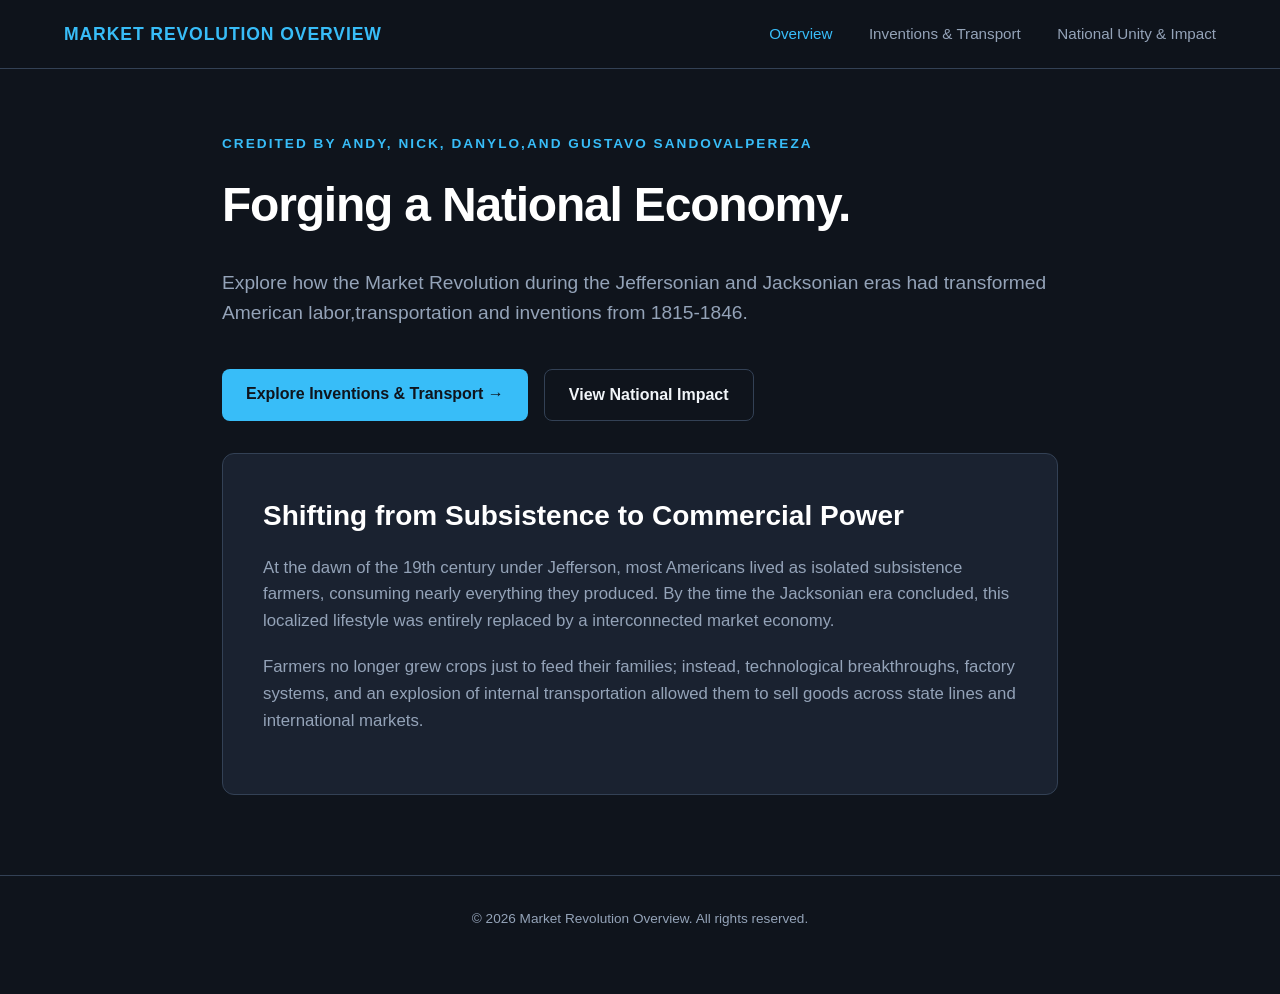
==== index.html @ 3324ac4e "Update index.html" ====
<!DOCTYPE html>
<html lang="en">
<head>
  <meta charset="utf-8">
  <meta name="viewport" content="width=device-width, initial-scale=1-1">
  <title>The Market Revolution | Honors US History</title>
  <link rel="stylesheet" href="style.css">
</head>
<body>

  <header class="site-header">
    <div class="brand">MARKET REVOLUTION OVERVIEW</div>
    <nav>
      <a href="index.html" class="active">Overview</a>
      <a href="transport.html">Inventions & Transport</a>
      <a href="economy.html">National Unity & Impact</a>
    </nav>
  </header>

  <main class="hero">
    <div class="eyebrow">Credited by Andy, Nick, Danylo,and Gustavo SandovalPereza</div>
    <h1>Forging a National Economy.</h1>
    <p class="subtitle">Explore how the Market Revolution during the Jeffersonian and Jacksonian eras had transformed American labor,transportation and inventions from 1815-1846. </p>
    
    <div class="actions">
      <a href="transport.html" class="button primary">Explore Inventions & Transport &rarr;</a>
      <a href="economy.html" class="button secondary">View National Impact</a>
    </div>
  </main>

  <section class="content-section">
    <div class="card">
      <h2>Shifting from Subsistence to Commercial Power</h2>
      <p>At the dawn of the 19th century under Jefferson, most Americans lived as isolated subsistence farmers, consuming nearly everything they produced. By the time the Jacksonian era concluded, this localized lifestyle was entirely replaced by a interconnected market economy.</p>
      <p>Farmers no longer grew crops just to feed their families; instead, technological breakthroughs, factory systems, and an explosion of internal transportation allowed them to sell goods across state lines and international markets.</p>
    </div>
  </section>

  <footer>
    &copy; 2026 Market Revolution Overview. All rights reserved.
  </footer>

</body>
</html>
---- style.css ----
:root {
  --bg-color: #0f141c;
  --card-bg: #1a2230;
  --text-main: #f1f5f9;
  --text-muted: #94a3b8;
  --accent: #38bdf8;
  --accent-hover: #0ea5e9;
  --border: #334155;
}

* {
  margin: 0;
  padding: 0;
  box-sizing: border-box;
}

body {
  font-family: -apple-system, BlinkMacSystemFont, "Segoe UI", Roboto, Helvetica, Arial, sans-serif;
  background-color: var(--bg-color);
  color: var(--text-main);
  line-height: 1.6;
  padding-bottom: 4rem;
}

/* Header & Navigation */
.site-header {
  background-color: rgba(15, 20, 28, 0.95);
  border-bottom: 1px solid var(--border);
  position: sticky;
  top: 0;
  z-index: 100;
  backdrop-filter: blur(8px);
  display: flex;
  justify-content: space-between;
  align-items: center;
  padding: 1.25rem 5%;
}

.brand {
  font-weight: 700;
  font-size: 1.1rem;
  letter-spacing: 0.05em;
  color: var(--accent);
}

nav a {
  color: var(--text-muted);
  text-decoration: none;
  margin-left: 2rem;
  font-size: 0.95rem;
  font-weight: 500;
  transition: color 0.2s ease;
}

nav a:hover, nav a.active {
  color: var(--accent);
}

/* Hero Section */
.hero {
  max-width: 900px;
  margin: 4rem auto 2rem auto;
  padding: 0 2rem;
}

.eyebrow {
  text-transform: uppercase;
  font-size: 0.85rem;
  letter-spacing: 0.15em;
  color: var(--accent);
  margin-bottom: 0.75rem;
  font-weight: 600;
}

h1 {
  font-size: 3rem;
  font-weight: 800;
  letter-spacing: -0.025em;
  margin-bottom: 1.5rem;
  color: #ffffff;
}

.subtitle {
  font-size: 1.2rem;
  color: var(--text-muted);
  margin-bottom: 2.5rem;
}

/* Content Cards & Layout */
.content-section {
  max-width: 900px;
  margin: 2rem auto;
  padding: 0 2rem;
}

.card {
  background-color: var(--card-bg);
  border: 1px solid var(--border);
  border-radius: 12px;
  padding: 2.5rem;
  margin-bottom: 2rem;
}

.card h2 {
  font-size: 1.75rem;
  margin-bottom: 1rem;
  color: #ffffff;
}

.card h3 {
  font-size: 1.25rem;
  margin-top: 1.5rem;
  margin-bottom: 0.5rem;
  color: var(--accent);
}

.card p {
  color: var(--text-muted);
  margin-bottom: 1.2rem;
  font-size: 1.05rem;
}

/* Action Buttons */
.actions {
  display: flex;
  gap: 1rem;
  margin-top: 2rem;
}

.button {
  display: inline-block;
  padding: 0.75rem 1.5rem;
  border-radius: 8px;
  font-weight: 600;
  text-decoration: none;
  transition: all 0.2s ease;
}

.button.primary {
  background-color: var(--accent);
  color: #0f141c;
}

.button.primary:hover {
  background-color: var(--accent-hover);
}

.button.secondary {
  background-color: transparent;
  border: 1px solid var(--border);
  color: var(--text-main);
}

.button.secondary:hover {
  border-color: var(--accent);
  color: var(--accent);
}

/* Footer */
footer {
  text-align: center;
  margin-top: 5rem;
  color: var(--text-muted);
  font-size: 0.85rem;
  border-top: 1px solid var(--border);
  padding-top: 2rem;
}
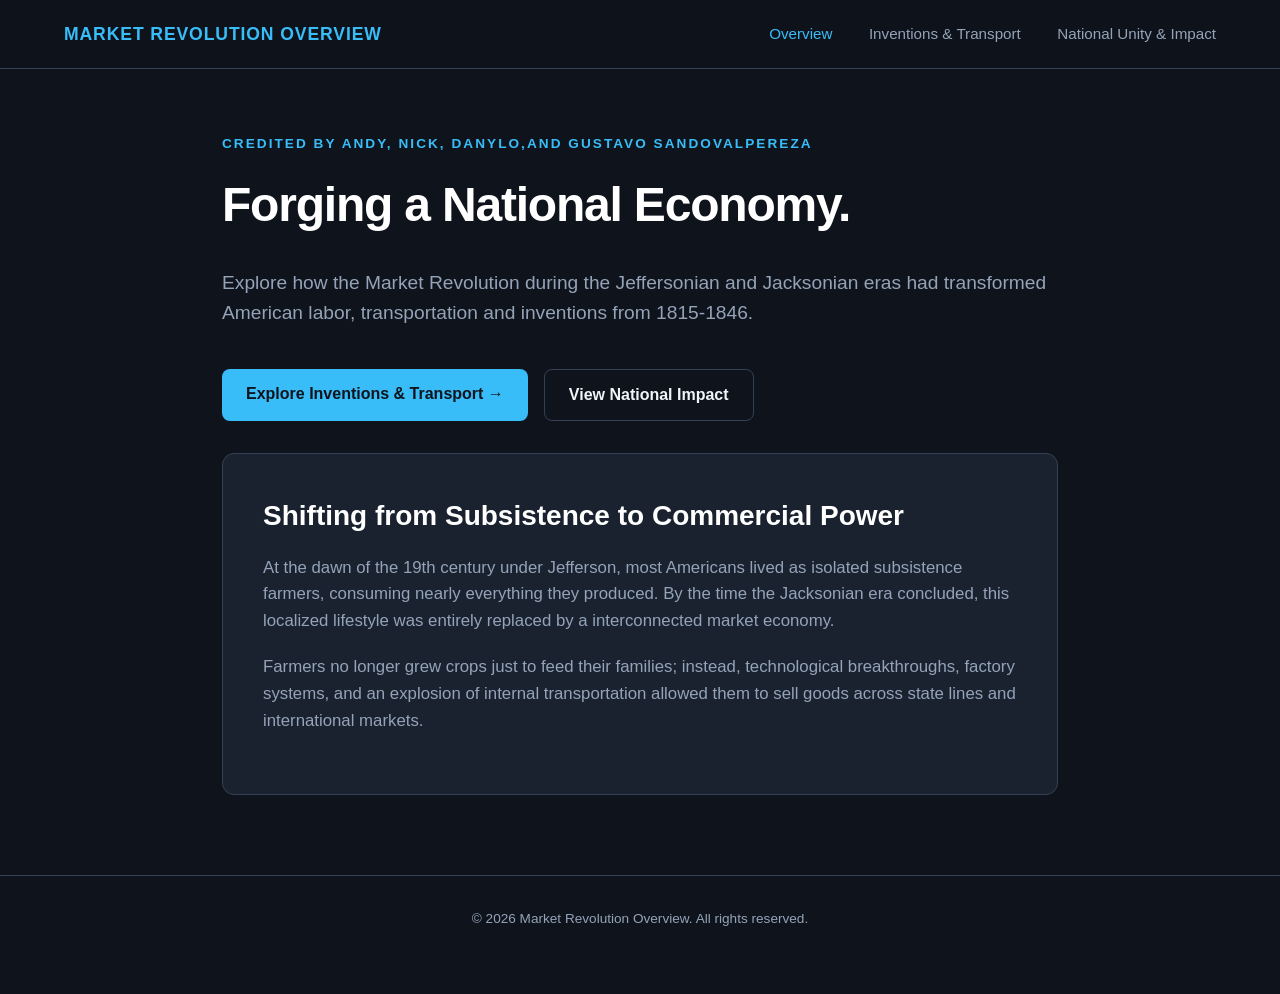
==== commit a3beb913: "Update index.html" ====
--- a/index.html
+++ b/index.html
@@ -20,7 +20,7 @@
   <main class="hero">
     <div class="eyebrow">Credited by Andy, Nick, Danylo,and Gustavo SandovalPereza</div>
     <h1>Forging a National Economy.</h1>
-    <p class="subtitle">Explore how the Market Revolution during the Jeffersonian and Jacksonian eras had transformed American labor,transportation and inventions from 1815-1846. </p>
+    <p class="subtitle">Explore how the Market Revolution during the Jeffersonian and Jacksonian eras had transformed American labor, transportation and inventions from 1815-1846. </p>
     
     <div class="actions">
       <a href="transport.html" class="button primary">Explore Inventions & Transport &rarr;</a>
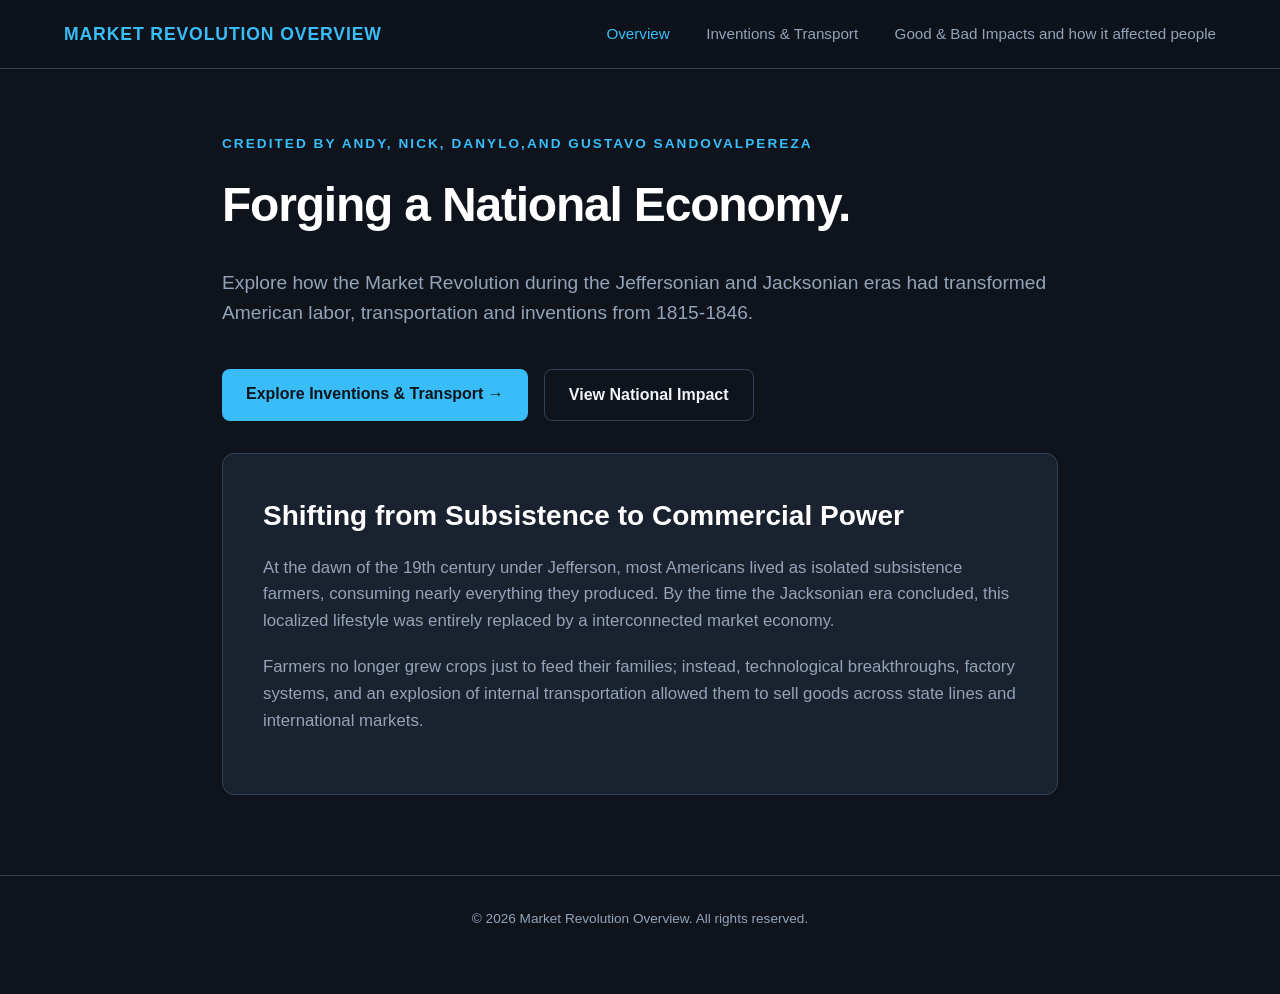
==== commit 04688053: "Update index.html" ====
--- a/index.html
+++ b/index.html
@@ -13,7 +13,7 @@
     <nav>
       <a href="index.html" class="active">Overview</a>
       <a href="transport.html">Inventions & Transport</a>
-      <a href="economy.html">National Unity & Impact</a>
+      <a href="economy.html">Good & Bad Impacts and how it affected people</a>
     </nav>
   </header>
 
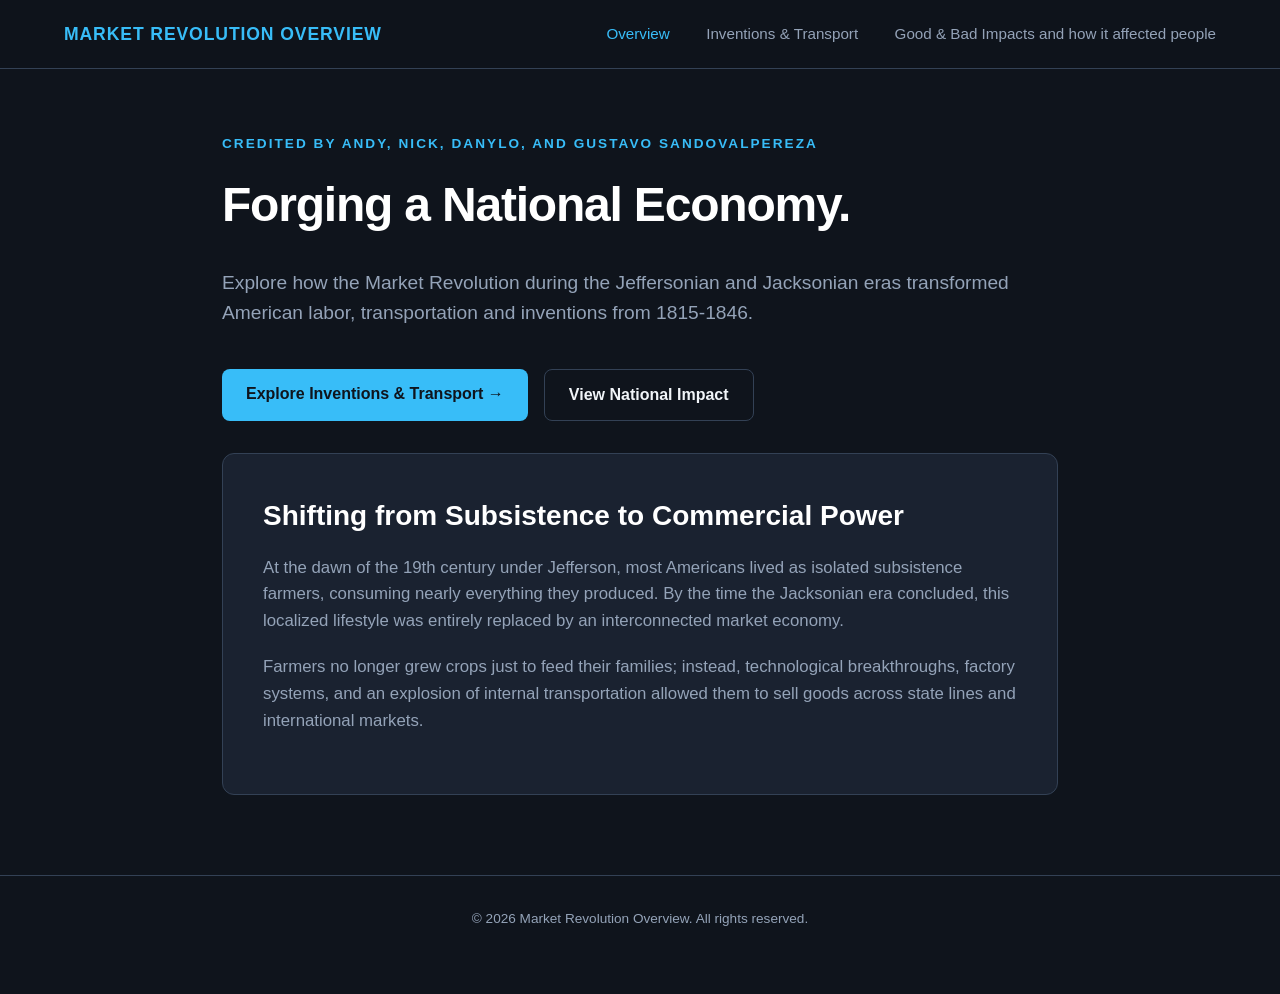
==== commit c33a00ca: "Update index.html" ====
--- a/index.html
+++ b/index.html
@@ -2,7 +2,7 @@
 <html lang="en">
 <head>
   <meta charset="utf-8">
-  <meta name="viewport" content="width=device-width, initial-scale=1-1">
+  <meta name="viewport" content="width=device-width, initial-scale=1.0">
   <title>The Market Revolution | Honors US History</title>
   <link rel="stylesheet" href="style.css">
 </head>
@@ -18,9 +18,9 @@
   </header>
 
   <main class="hero">
-    <div class="eyebrow">Credited by Andy, Nick, Danylo,and Gustavo SandovalPereza</div>
+    <div class="eyebrow">Credited by Andy, Nick, Danylo, and Gustavo SandovalPereza</div>
     <h1>Forging a National Economy.</h1>
-    <p class="subtitle">Explore how the Market Revolution during the Jeffersonian and Jacksonian eras had transformed American labor, transportation and inventions from 1815-1846. </p>
+    <p class="subtitle">Explore how the Market Revolution during the Jeffersonian and Jacksonian eras transformed American labor, transportation and inventions from 1815-1846.</p>
     
     <div class="actions">
       <a href="transport.html" class="button primary">Explore Inventions & Transport &rarr;</a>
@@ -31,7 +31,7 @@
   <section class="content-section">
     <div class="card">
       <h2>Shifting from Subsistence to Commercial Power</h2>
-      <p>At the dawn of the 19th century under Jefferson, most Americans lived as isolated subsistence farmers, consuming nearly everything they produced. By the time the Jacksonian era concluded, this localized lifestyle was entirely replaced by a interconnected market economy.</p>
+      <p>At the dawn of the 19th century under Jefferson, most Americans lived as isolated subsistence farmers, consuming nearly everything they produced. By the time the Jacksonian era concluded, this localized lifestyle was entirely replaced by an interconnected market economy.</p>
       <p>Farmers no longer grew crops just to feed their families; instead, technological breakthroughs, factory systems, and an explosion of internal transportation allowed them to sell goods across state lines and international markets.</p>
     </div>
   </section>
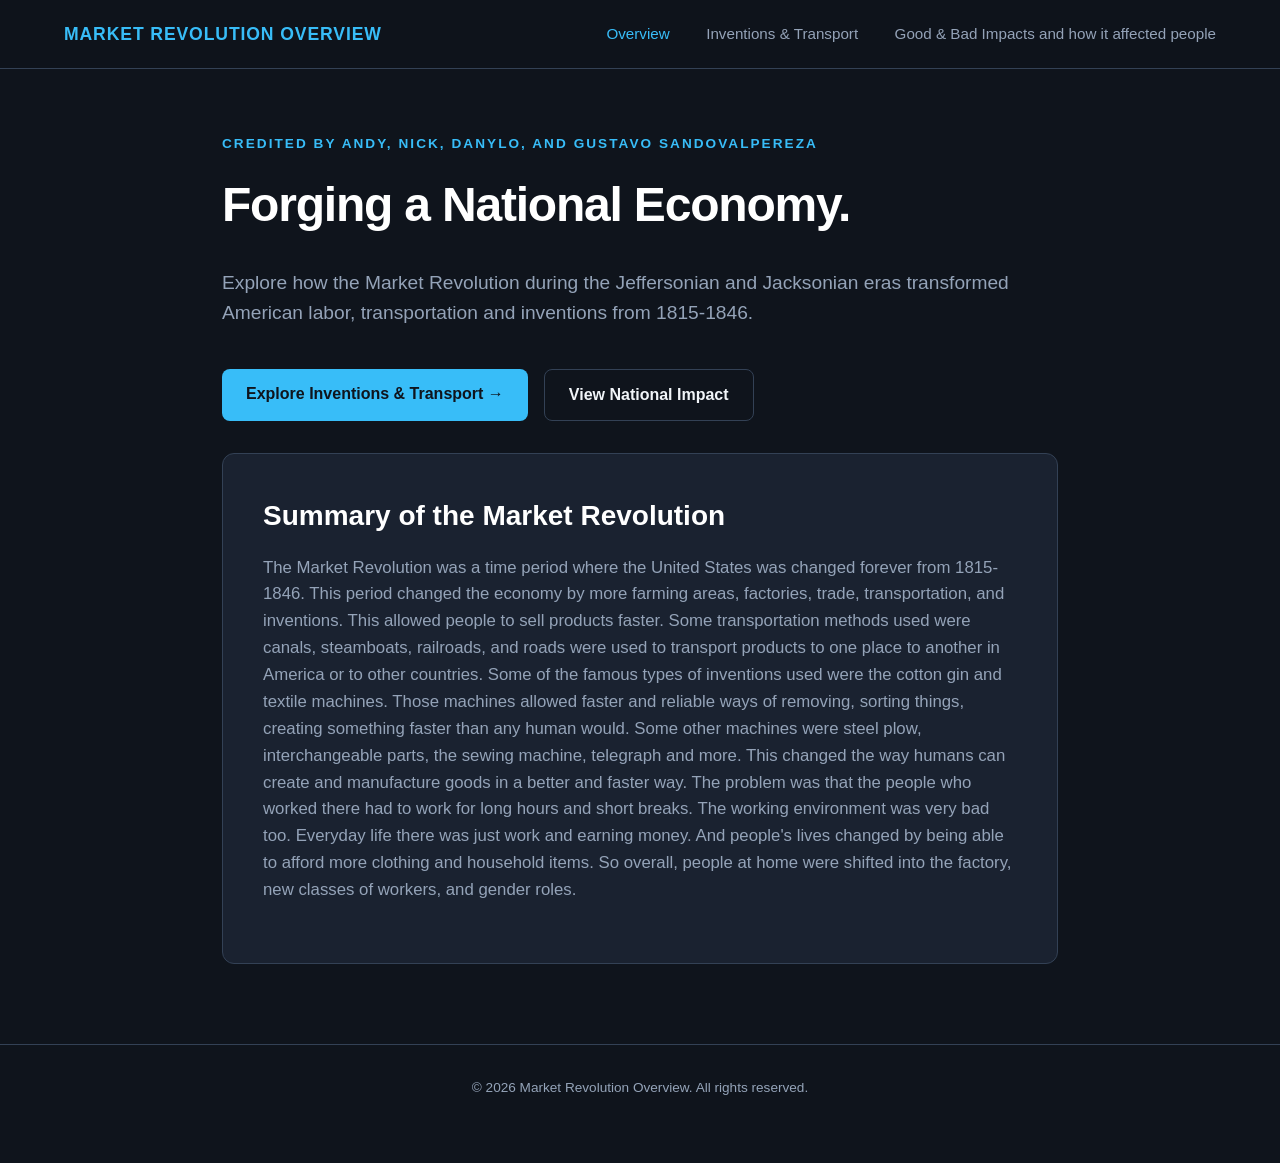
==== commit b56b6be0: "Update index.html" ====
--- a/index.html
+++ b/index.html
@@ -30,9 +30,8 @@
 
   <section class="content-section">
     <div class="card">
-      <h2>Shifting from Subsistence to Commercial Power</h2>
-      <p>At the dawn of the 19th century under Jefferson, most Americans lived as isolated subsistence farmers, consuming nearly everything they produced. By the time the Jacksonian era concluded, this localized lifestyle was entirely replaced by an interconnected market economy.</p>
-      <p>Farmers no longer grew crops just to feed their families; instead, technological breakthroughs, factory systems, and an explosion of internal transportation allowed them to sell goods across state lines and international markets.</p>
+      <h2>Summary of the Market Revolution</h2>
+      <p>The Market Revolution was a time period where the United States was changed forever from 1815-1846. This period changed the economy by more farming areas, factories, trade, transportation, and inventions. This allowed people to sell products faster. Some transportation methods used were canals, steamboats, railroads, and roads were used to transport products to one place to another in America or to other countries. Some of the famous types of inventions used were the cotton gin and textile machines. Those machines allowed faster and reliable ways of removing, sorting things, creating something faster than any human would. Some other machines were steel plow, interchangeable parts, the sewing machine, telegraph and more. This changed the way humans can create and manufacture goods in a better and faster way. The problem was that the people who worked there had to work for long hours and short breaks. The working environment was very bad too. Everyday life there was just work and earning money. And people's lives changed by being able to afford more clothing and household items. So overall, people at home were shifted into the factory, new classes of workers, and gender roles.</p>
     </div>
   </section>
 
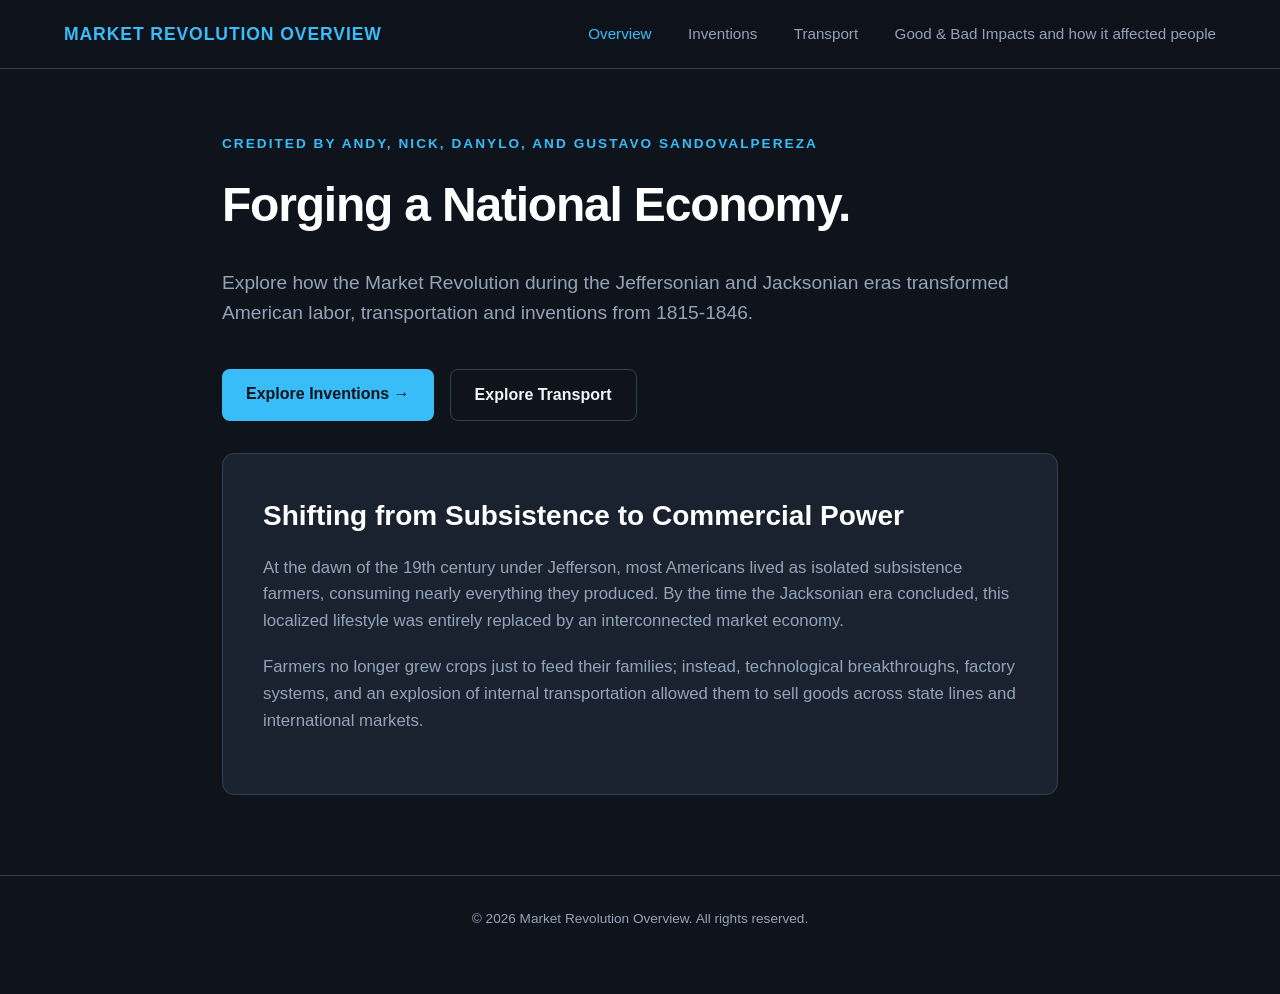
==== commit f618d48e: "Update index.html" ====
--- a/index.html
+++ b/index.html
@@ -12,7 +12,8 @@
     <div class="brand">MARKET REVOLUTION OVERVIEW</div>
     <nav>
       <a href="index.html" class="active">Overview</a>
-      <a href="transport.html">Inventions & Transport</a>
+      <a href="inventions.html">Inventions</a>
+      <a href="transport.html">Transport</a>
       <a href="economy.html">Good & Bad Impacts and how it affected people</a>
     </nav>
   </header>
@@ -23,15 +24,16 @@
     <p class="subtitle">Explore how the Market Revolution during the Jeffersonian and Jacksonian eras transformed American labor, transportation and inventions from 1815-1846.</p>
     
     <div class="actions">
-      <a href="transport.html" class="button primary">Explore Inventions & Transport &rarr;</a>
-      <a href="economy.html" class="button secondary">View National Impact</a>
+      <a href="inventions.html" class="button primary">Explore Inventions &rarr;</a>
+      <a href="transport.html" class="button secondary">Explore Transport</a>
     </div>
   </main>
 
   <section class="content-section">
     <div class="card">
-      <h2>Summary of the Market Revolution</h2>
-      <p>The Market Revolution was a time period where the United States was changed forever from 1815-1846. This period changed the economy by more farming areas, factories, trade, transportation, and inventions. This allowed people to sell products faster. Some transportation methods used were canals, steamboats, railroads, and roads were used to transport products to one place to another in America or to other countries. Some of the famous types of inventions used were the cotton gin and textile machines. Those machines allowed faster and reliable ways of removing, sorting things, creating something faster than any human would. Some other machines were steel plow, interchangeable parts, the sewing machine, telegraph and more. This changed the way humans can create and manufacture goods in a better and faster way. The problem was that the people who worked there had to work for long hours and short breaks. The working environment was very bad too. Everyday life there was just work and earning money. And people's lives changed by being able to afford more clothing and household items. So overall, people at home were shifted into the factory, new classes of workers, and gender roles.</p>
+      <h2>Shifting from Subsistence to Commercial Power</h2>
+      <p>At the dawn of the 19th century under Jefferson, most Americans lived as isolated subsistence farmers, consuming nearly everything they produced. By the time the Jacksonian era concluded, this localized lifestyle was entirely replaced by an interconnected market economy.</p>
+      <p>Farmers no longer grew crops just to feed their families; instead, technological breakthroughs, factory systems, and an explosion of internal transportation allowed them to sell goods across state lines and international markets.</p>
     </div>
   </section>
 
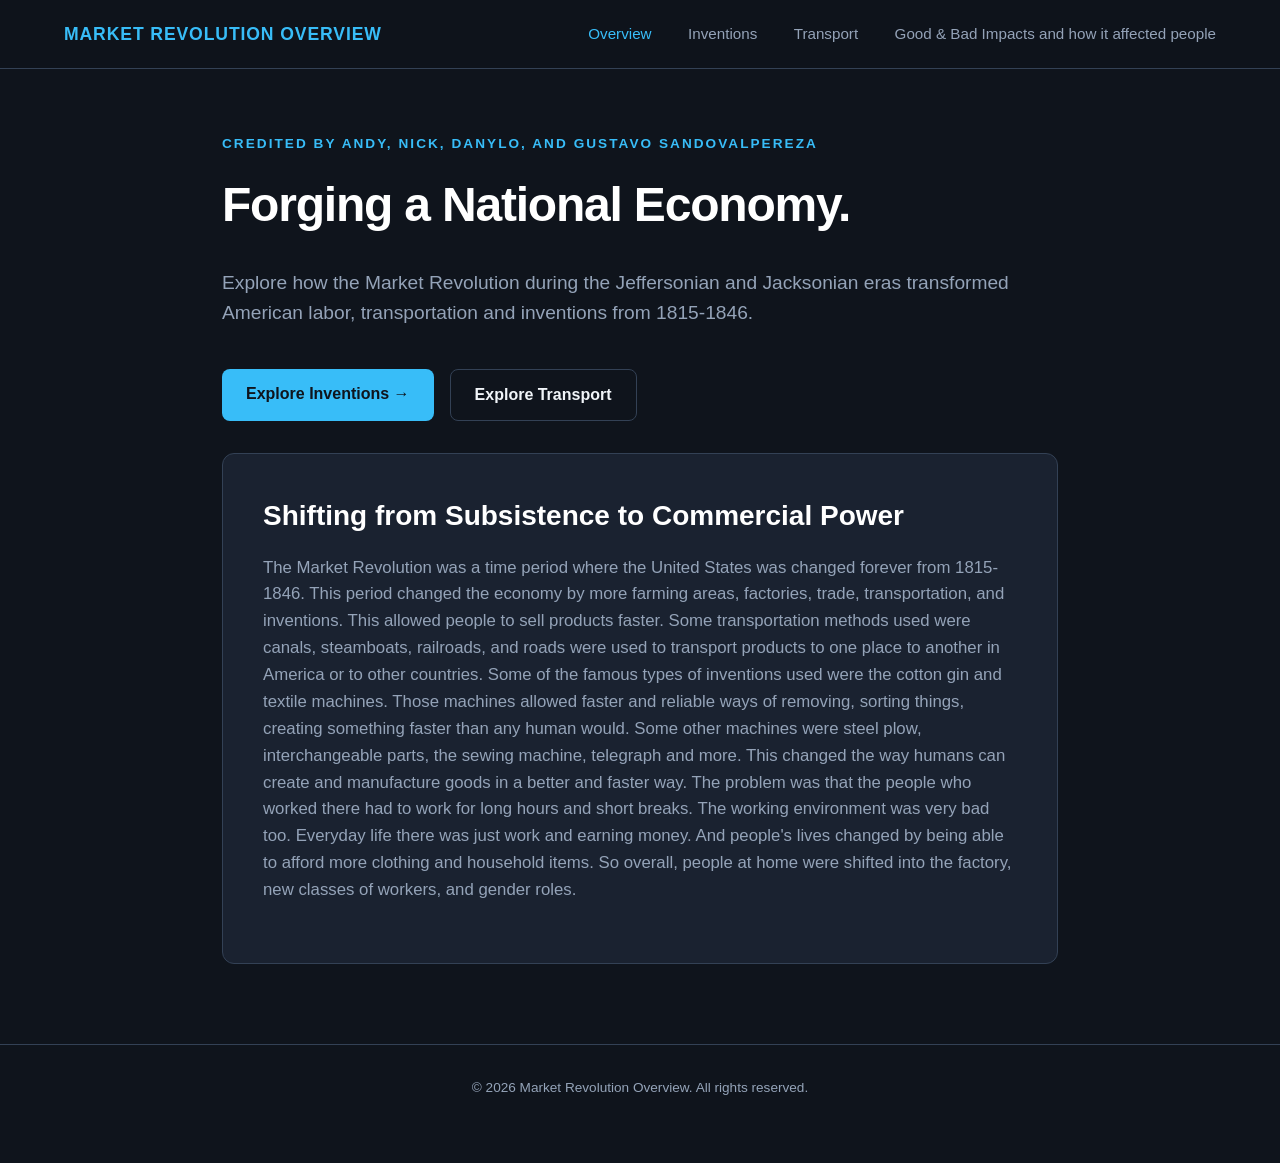
==== commit 615cc13e: "Update index.html" ====
--- a/index.html
+++ b/index.html
@@ -32,8 +32,7 @@
   <section class="content-section">
     <div class="card">
       <h2>Shifting from Subsistence to Commercial Power</h2>
-      <p>At the dawn of the 19th century under Jefferson, most Americans lived as isolated subsistence farmers, consuming nearly everything they produced. By the time the Jacksonian era concluded, this localized lifestyle was entirely replaced by an interconnected market economy.</p>
-      <p>Farmers no longer grew crops just to feed their families; instead, technological breakthroughs, factory systems, and an explosion of internal transportation allowed them to sell goods across state lines and international markets.</p>
+      <p>The Market Revolution was a time period where the United States was changed forever from 1815-1846. This period changed the economy by more farming areas, factories, trade, transportation, and inventions. This allowed people to sell products faster. Some transportation methods used were canals, steamboats, railroads, and roads were used to transport products to one place to another in America or to other countries. Some of the famous types of inventions used were the cotton gin and textile machines. Those machines allowed faster and reliable ways of removing, sorting things, creating something faster than any human would. Some other machines were steel plow, interchangeable parts, the sewing machine, telegraph and more. This changed the way humans can create and manufacture goods in a better and faster way. The problem was that the people who worked there had to work for long hours and short breaks. The working environment was very bad too. Everyday life there was just work and earning money. And people's lives changed by being able to afford more clothing and household items. So overall, people at home were shifted into the factory, new classes of workers, and gender roles.</p>
     </div>
   </section>
 
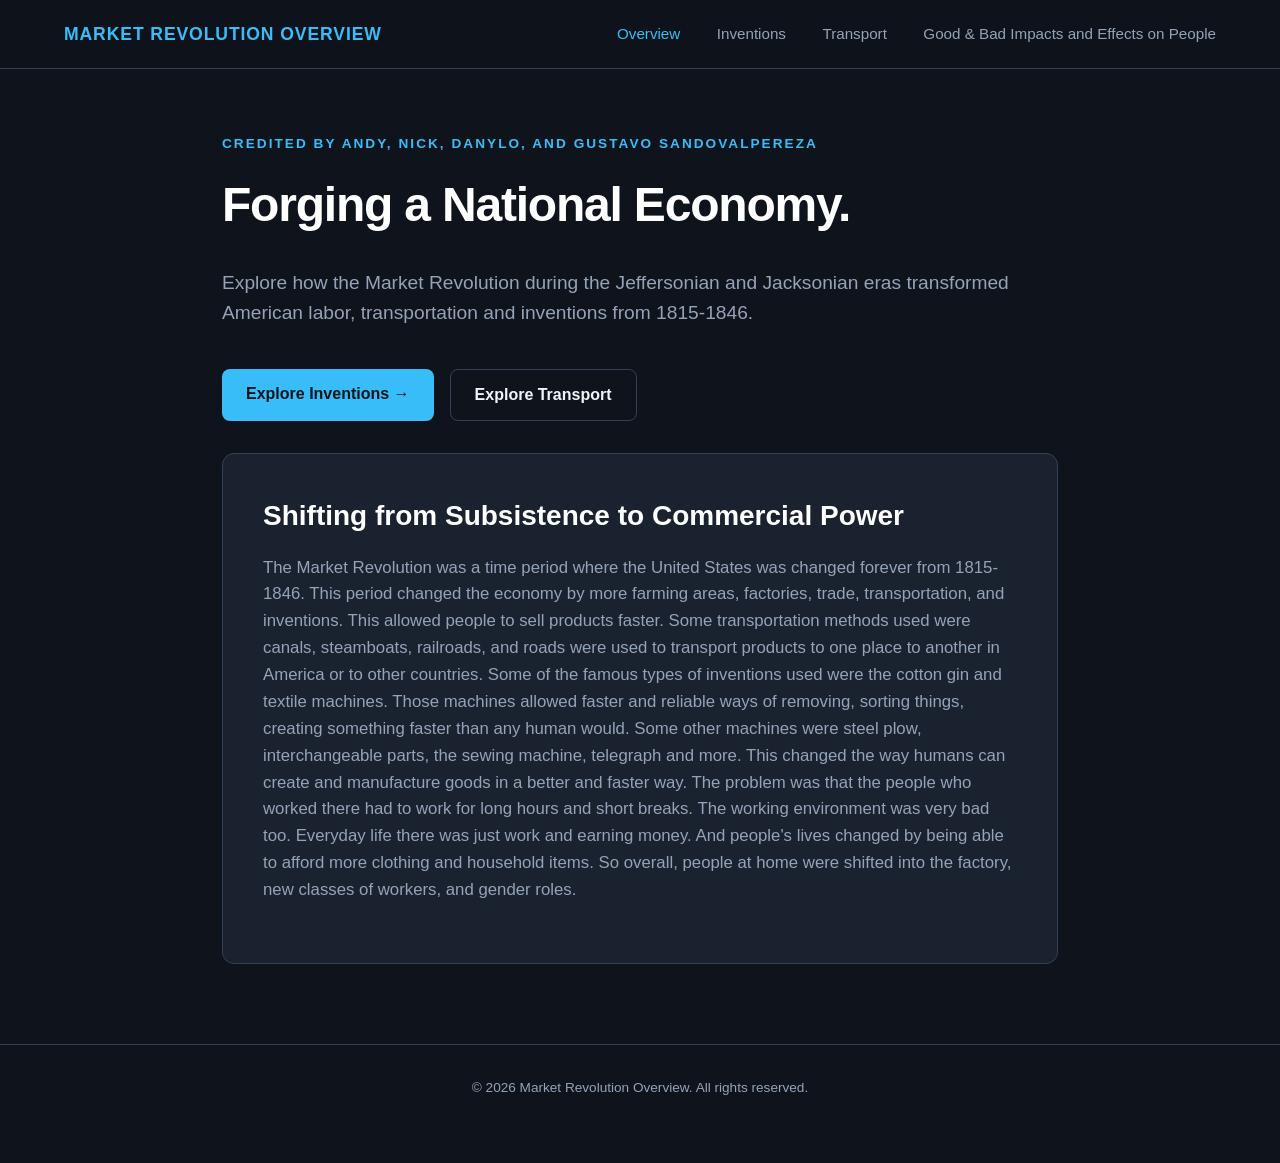
==== commit 3f721035: "Update index.html" ====
--- a/index.html
+++ b/index.html
@@ -14,7 +14,7 @@
       <a href="index.html" class="active">Overview</a>
       <a href="inventions.html">Inventions</a>
       <a href="transport.html">Transport</a>
-      <a href="economy.html">Good & Bad Impacts and how it affected people</a>
+      <a href="economy.html">Good & Bad Impacts and Effects on People</a>
     </nav>
   </header>
 
